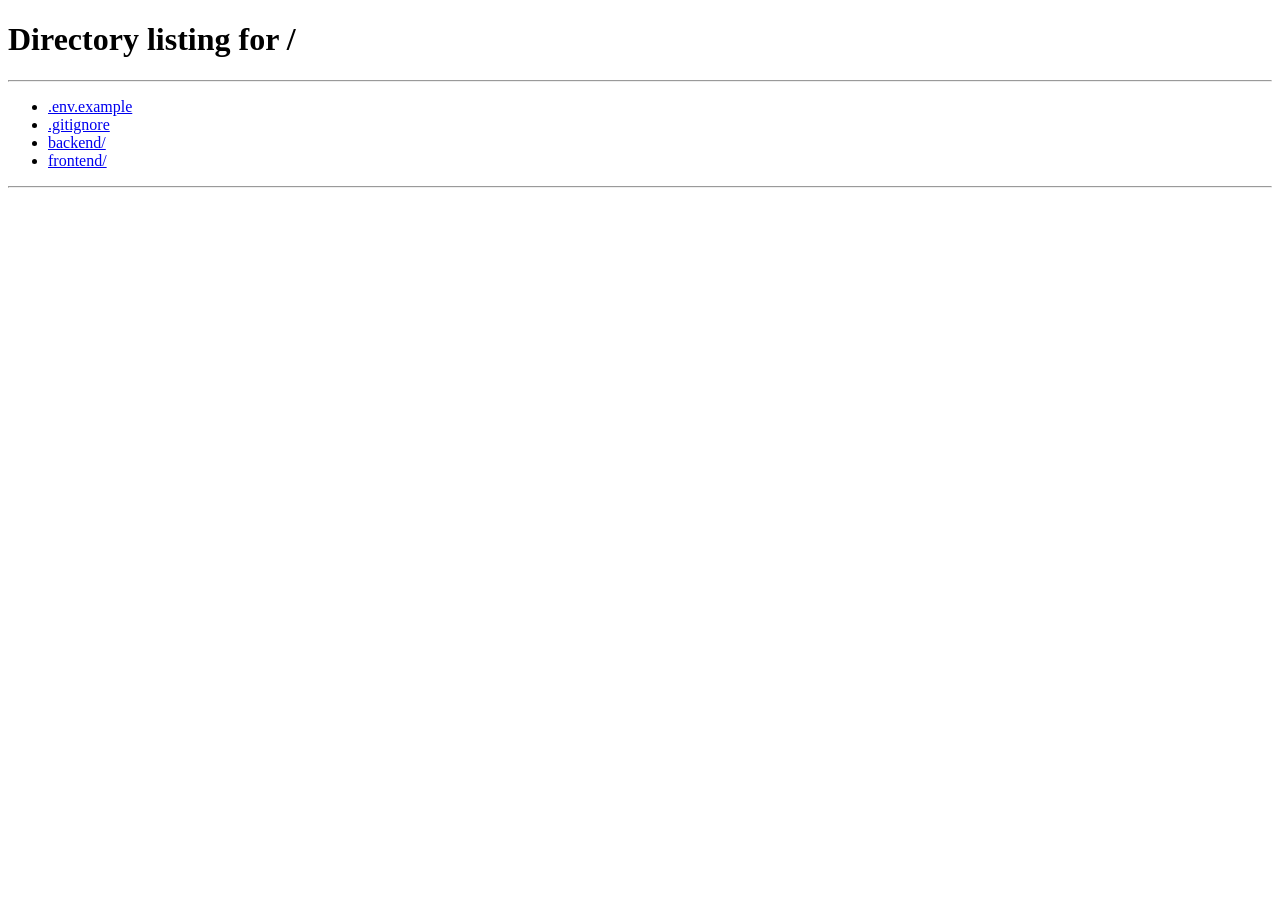
==== frontend/dashboard.html @ 0560c4c4 "feat: implement auth gate, merchant data isolation, compliance rules, and visual updates" ====
<!DOCTYPE html>
<html lang="en">
<head>
  <script>
    (function() {
      const token = sessionStorage.getItem("reclaim_token");
      if (!token) {
        window.location.href = "/";
      }
    })();
  </script>
  <meta charset="UTF-8" />
  <meta name="viewport" content="width=device-width, initial-scale=1.0" />
  <title>reclaim. — AI Revenue Recovery Dashboard</title>
  <meta name="description" content="Production-grade AI agent that detects failed payments, diagnoses root cause, and recovers lost revenue automatically." />
  <link rel="preconnect" href="https://fonts.googleapis.com" />
  <link rel="preconnect" href="https://fonts.gstatic.com" crossorigin />
  <link href="https://fonts.googleapis.com/css2?family=Inter:wght@300;400;500;600;700;800&family=JetBrains+Mono:wght@400;500&display=swap" rel="stylesheet" />
  <link rel="stylesheet" href="/static/style.css?v=3" />
  <style>
    /* Pulse ring animation for voice assistant */
    @keyframes pulse-ring {
      0% { transform: scale(0.95); box-shadow: 0 0 0 0 rgba(124,58,237,0.7); }
      70% { transform: scale(1); box-shadow: 0 0 0 10px rgba(124,58,237,0); }
      100% { transform: scale(0.95); box-shadow: 0 0 0 0 rgba(124,58,237,0); }
    }
  </style>
</head>
<body>

  <!-- ── Sidebar ─────────────────────────────────────── -->
  <aside class="sidebar">
    <div class="sidebar-logo">
      <div class="logo-mark">r</div>
      <div>
        <div class="logo-name">reclaim<span style="color:var(--primary)">.</span></div>
        <div class="logo-sub">Revenue Recovery</div>
      </div>
    </div>

    <nav class="sidebar-nav">
      <div class="nav-section-label">Dashboard</div>
      <a class="nav-item active" href="#overview" onclick="switchTab('overview',this)">
        <svg width="16" height="16" viewBox="0 0 24 24" fill="none" stroke="currentColor" stroke-width="2"><rect x="3" y="3" width="7" height="7"/><rect x="14" y="3" width="7" height="7"/><rect x="14" y="14" width="7" height="7"/><rect x="3" y="14" width="7" height="7"/></svg>
        Overview
      </a>
      <a class="nav-item" href="#feed" onclick="switchTab('feed',this)">
        <svg width="16" height="16" viewBox="0 0 24 24" fill="none" stroke="currentColor" stroke-width="2"><path d="M21 15a2 2 0 0 1-2 2H7l-4 4V5a2 2 0 0 1 2-2h14a2 2 0 0 1 2 2z"/></svg>
        AI Decision Feed
      </a>
      <a class="nav-item" href="#transactions" onclick="switchTab('transactions',this)">
        <svg width="16" height="16" viewBox="0 0 24 24" fill="none" stroke="currentColor" stroke-width="2"><line x1="8" y1="6" x2="21" y2="6"/><line x1="8" y1="12" x2="21" y2="12"/><line x1="8" y1="18" x2="21" y2="18"/><line x1="3" y1="6" x2="3.01" y2="6"/><line x1="3" y1="12" x2="3.01" y2="12"/><line x1="3" y1="18" x2="3.01" y2="18"/></svg>
        Transactions
      </a>
      <a class="nav-item" href="#compliance" onclick="switchTab('compliance',this)">
        <svg width="16" height="16" viewBox="0 0 24 24" fill="none" stroke="currentColor" stroke-width="2"><path d="M12 22s8-4 8-10V5l-8-3-8 3v7c0 6 8 10 8 10z"/></svg>
        Compliance
      </a>

      <div class="nav-section-label" style="margin-top:1.5rem">System</div>
      <a class="nav-item" href="#audit" onclick="switchTab('audit',this)">
        <svg width="16" height="16" viewBox="0 0 24 24" fill="none" stroke="currentColor" stroke-width="2"><path d="M14 2H6a2 2 0 0 0-2 2v16a2 2 0 0 0 2 2h12a2 2 0 0 0 2-2V8z"/><polyline points="14 2 14 8 20 8"/></svg>
        Audit Trail
      </a>
    </nav>

    <div class="sidebar-footer">
      <div class="api-status" id="api-status">
        <span class="status-dot"></span>
        <span id="status-text">Checking...</span>
      </div>
      <div class="sidebar-version">reclaim. v2.0 · Track 03</div>
    </div>
  </aside>

  <!-- ── Main Content ────────────────────────────────── -->
  <div class="layout">

    <!-- Top Bar -->
    <header class="topbar">
      <div class="topbar-left">
        <h1 class="page-title" id="page-title">Overview</h1>
        <span class="page-badge" id="page-badge">AI Revenue Recovery</span>
      </div>
      <div class="topbar-right">
        <button class="btn btn-outline" id="btn-load" onclick="loadTransactions()">
          <svg width="15" height="15" viewBox="0 0 24 24" fill="none" stroke="currentColor" stroke-width="2"><path d="M21 15v4a2 2 0 0 1-2 2H5a2 2 0 0 1-2-2v-4"/><polyline points="17 8 12 3 7 8"/><line x1="12" y1="3" x2="12" y2="15"/></svg>
          Load Payments
        </button>
        <button class="btn btn-primary" id="btn-recover" onclick="runRecovery()" disabled>
          <svg width="15" height="15" viewBox="0 0 24 24" fill="none" stroke="currentColor" stroke-width="2"><polygon points="5 3 19 12 5 21 5 3"/></svg>
          Run Agent
        </button>
        <button class="btn btn-primary" id="btn-simulate" onclick="runSimulation()" style="background: var(--success); border-color: var(--success);">
          <svg width="15" height="15" viewBox="0 0 24 24" fill="none" stroke="currentColor" stroke-width="2"><polygon points="5 3 19 12 5 21 5 3"/></svg>
          Run Demo Simulation
        </button>
        <button class="btn btn-ghost" onclick="resetData()">Reset</button>
        <div class="merchant-profile-strip" style="display:flex; align-items:center; gap:0.75rem; margin-left:1rem; border-left:1px solid rgba(255,255,255,0.1); padding-left:1rem;">
          <span id="merchant-name-display" style="font-size:0.88rem; font-weight:600; color:white">Loading Profile...</span>
          <button class="btn btn-ghost" onclick="logout()" style="color:#EF4444; padding:0.4rem 0.75rem;">Logout</button>
        </div>
      </div>
    </header>

    <!-- ── TAB: Overview ──────────────────────────────── -->
    <div class="tab-content active" id="tab-overview">

      <!-- Hero Metrics -->
      <div class="metrics-bar">
        <div class="metric-card metric-primary">
          <div class="metric-label">Revenue Recovered</div>
          <div class="metric-value" id="m-recovered">₹0</div>
          <div class="metric-sub" id="m-recovered-sub">0 transactions</div>
        </div>
        <div class="metric-card">
          <div class="metric-label">Recovery Rate</div>
          <div class="metric-value" id="m-rate">0%</div>
          <div class="metric-progress"><div class="metric-progress-bar" id="m-rate-bar" style="width:0%"></div></div>
        </div>
        <div class="metric-card">
          <div class="metric-label">Revenue at Risk</div>
          <div class="metric-value metric-risk" id="m-risk">₹0</div>
          <div class="metric-sub" id="m-risk-sub">0 failed payments</div>
        </div>
        <div class="metric-card">
          <div class="metric-label">Avg Recovery Time</div>
          <div class="metric-value" id="m-time">—</div>
          <div class="metric-sub">per transaction</div>
        </div>
      </div>

      <!-- Recovery Funnel + Comparison -->
      <div class="two-col">

        <!-- Recovery Funnel -->
        <div class="card">
          <div class="card-header">
            <h2 class="card-title">Recovery Funnel</h2>
            <span class="card-hint">Transaction flow through the AI agent</span>
          </div>
          <div class="card-body">
            <div class="funnel" id="funnel">
              <div class="funnel-step funnel-total">
                <div class="funnel-label">Total Detected</div>
                <div class="funnel-count" id="f-total">0</div>
                <div class="funnel-bar" style="width:100%; background:#e2e8f0"></div>
              </div>
              <div class="funnel-arrow">↓</div>
              <div class="funnel-step funnel-actionable">
                <div class="funnel-label">Actionable</div>
                <div class="funnel-count" id="f-actionable">0</div>
                <div class="funnel-bar funnel-bar-blue" id="f-actionable-bar" style="width:0%"></div>
              </div>
              <div class="funnel-arrow">↓</div>
              <div class="funnel-step funnel-recovered">
                <div class="funnel-label">Recovered</div>
                <div class="funnel-count funnel-count-green" id="f-recovered">0</div>
                <div class="funnel-bar funnel-bar-green" id="f-recovered-bar" style="width:0%"></div>
              </div>
              <div class="funnel-arrow">↓</div>
              <div class="funnel-step">
                <div class="funnel-label">Revenue Recovered</div>
                <div class="funnel-count funnel-count-primary" id="f-revenue">₹0</div>
              </div>
            </div>
          </div>
        </div>

        <!-- Comparison Panel -->
        <div class="card">
          <div class="card-header">
            <h2 class="card-title">Impact vs. Without Agent</h2>
            <span class="card-hint">Quantified AI uplift</span>
          </div>
          <div class="card-body">
            <div class="comparison">
              <div class="comparison-row">
                <div class="comparison-label">
                  <span class="comparison-dot dot-grey"></span>
                  Without Agent
                </div>
                <div class="comparison-bar-wrap">
                  <div class="comparison-bar bar-grey" style="width:4%"></div>
                </div>
                <div class="comparison-value">₹0</div>
              </div>
              <div class="comparison-row">
                <div class="comparison-label">
                  <span class="comparison-dot dot-green"></span>
                  With reclaim.
                </div>
                <div class="comparison-bar-wrap">
                  <div class="comparison-bar bar-green" id="comp-bar" style="width:0%"></div>
                </div>
                <div class="comparison-value" id="comp-value">₹0</div>
              </div>
              <div class="comparison-uplift" id="comp-uplift">
                Run the recovery agent to see your uplift ↗
              </div>
            </div>

            <div class="divider"></div>

            <!-- Action Breakdown -->
            <div class="action-breakdown" id="action-breakdown">
              <div class="ab-title">Actions Taken</div>
              <div class="ab-rows" id="ab-rows">
                <div class="empty-hint">No actions yet</div>
              </div>
            </div>

            <div class="divider"></div>

            <!-- Source Breakdown -->
            <div class="action-breakdown" id="source-breakdown">
              <div class="ab-title">Source Recovery Impact</div>
              <div class="ab-rows" id="sb-rows">
                <div class="empty-hint">No source stats yet</div>
              </div>
            </div>

          </div>
        </div>
      </div>

      <!-- Failure Type Breakdown -->
      <div class="card">
        <div class="card-header">
          <h2 class="card-title">Failure Breakdown</h2>
          <span class="card-hint">by failure type</span>
        </div>
        <div class="card-body">
          <div class="failure-grid" id="failure-grid">
            <div class="empty-hint">Load transactions to see breakdown</div>
          </div>
        </div>
      </div>

    </div>

    <!-- ── TAB: AI Decision Feed ──────────────────────── -->
    <div class="tab-content" id="tab-feed">
      <div class="card card-full">
        <div class="card-header">
          <h2 class="card-title">AI Decision Feed</h2>
          <span class="card-hint">Real-time reasoning for every recovery action</span>
        </div>
        <div class="card-body no-pad">
          <div class="feed-list" id="feed-list">
            <div class="empty-state">
              <div class="empty-icon">🤖</div>
              <div class="empty-title">No decisions yet</div>
              <div class="empty-sub">Run the recovery agent to see AI reasoning for each transaction</div>
            </div>
          </div>
        </div>
      </div>
    </div>

    <!-- ── TAB: Transactions ──────────────────────────── -->
    <div class="tab-content" id="tab-transactions">
      <div class="card card-full">
        <div class="card-header">
          <h2 class="card-title">Transaction Ledger</h2>
          <div class="table-controls">
            <select class="filter-select" id="filter-source" onchange="applyFilters()">
              <option value="">All Sources</option>
              <option value="payment">Payments</option>
              <option value="checkout">Checkouts</option>
              <option value="subscription">Subscriptions</option>
              <option value="invoice">Invoices</option>
            </select>
            <select class="filter-select" id="filter-status" onchange="applyFilters()">
              <option value="">All Status</option>
              <option value="FAILED">Failed</option>
              <option value="RECOVERED">Recovered</option>
              <option value="ESCALATED">Escalated</option>
              <option value="EXHAUSTED">Exhausted</option>
            </select>
            <select class="filter-select" id="filter-type" onchange="applyFilters()">
              <option value="">All Types</option>
              <!-- Payments -->
              <option value="BANK_DOWNTIME">Bank Downtime</option>
              <option value="NETWORK_TIMEOUT">Network Timeout</option>
              <option value="UPI_TIMEOUT">UPI Timeout</option>
              <option value="INSUFFICIENT_FUNDS">Insufficient Funds</option>
              <option value="CARD_EXPIRED">Card Expired</option>
              <option value="WRONG_CVV">Wrong CVV</option>
              <option value="LIMIT_EXCEEDED">Limit Exceeded</option>
              <option value="MANDATE_FAILED">Mandate Failed</option>
              <option value="FRAUD_FLAGGED">Fraud Flagged</option>
              <option value="CARD_BLOCKED">Card Blocked</option>
              <!-- Checkouts -->
              <option value="PRICE_DROP_OFF">Price Drop-Off</option>
              <option value="FRICTION_DROP_OFF">Friction Drop-Off</option>
              <option value="DISTRACTION_DROP_OFF">Distraction Drop-Off</option>
              <!-- Subs & Invoices -->
              <option value="WILL_PAY_SOON">Will Pay Soon</option>
              <option value="NEED_REMINDER">Need Reminder</option>
              <option value="HIGH_RISK_DEFAULT">High Risk Default</option>
            </select>
          </div>
        </div>
        <div class="card-body no-pad">
          <table class="data-table" id="txn-table">
            <thead>
              <tr>
                <th onclick="sortTable('customer_name')">Customer <span class="sort-icon">↕</span></th>
                <th onclick="sortTable('source_type')">Source <span class="sort-icon">↕</span></th>
                <th onclick="sortTable('failure_type')">Issue <span class="sort-icon">↕</span></th>
                <th onclick="sortTable('risk_score')">Risk Score <span class="sort-icon">↕</span></th>
                <th>AI Action</th>
                <th onclick="sortTable('status')">Status <span class="sort-icon">↕</span></th>
                <th onclick="sortTable('amount')">Amount <span class="sort-icon">↕</span></th>
              </tr>
            </thead>
            <tbody id="txn-tbody">
              <tr><td colspan="7" class="table-empty">
                <div class="empty-state"><div class="empty-icon">💳</div><div class="empty-title">Load transactions to begin</div></div>
              </td></tr>
            </tbody>
          </table>
        </div>
      </div>
    </div>

    <!-- ── TAB: Compliance ────────────────────────────── -->
    <div class="tab-content" id="tab-compliance">
      <div class="card card-full">
        <div class="card-header">
          <h2 class="card-title">Compliance Panel</h2>
          <span class="card-hint">Enforcement of stop rules and escalation protocol</span>
        </div>
        <div class="card-body">

          <div class="compliance-grid" id="compliance-grid">
            <div class="compliance-stat">
              <div class="cs-icon cs-icon-red">🛡️</div>
              <div class="cs-value" id="c-fraud">0</div>
              <div class="cs-label">Fraud Flagged / DNC Blocked</div>
            </div>
            <div class="compliance-stat">
              <div class="cs-icon cs-icon-orange">⚠️</div>
              <div class="cs-value" id="c-escalated">0</div>
              <div class="cs-label">Escalated to Human</div>
            </div>
            <div class="compliance-stat">
              <div class="cs-icon cs-icon-grey">🔒</div>
              <div class="cs-value" id="c-stopped">0</div>
              <div class="cs-label">Stop Rules Applied</div>
            </div>
            <div class="compliance-stat">
              <div class="cs-icon cs-icon-blue">📋</div>
              <div class="cs-value" id="c-p2p">0</div>
              <div class="cs-label">Promise-to-Pay Created</div>
            </div>
          </div>

          <div class="compliance-notice">
            <svg width="16" height="16" viewBox="0 0 24 24" fill="none" stroke="currentColor" stroke-width="2"><circle cx="12" cy="12" r="10"/><line x1="12" y1="8" x2="12" y2="12"/><line x1="12" y1="16" x2="12.01" y2="16"/></svg>
            All fraud-flagged and card-blocked transactions are <strong>never retried</strong>. Outreach frequency is capped at a maximum of 3 contacts per user with a minimum 30-minute cooldown window. Do-Not-Contact (DNC) list enforced automatically.
          </div>

          <div class="card-header" style="padding: 1.25rem 0 0.75rem; border:none; margin-top: 1rem">
            <h3 class="card-title" style="font-size:0.9rem">Compliance Events</h3>
          </div>
          <div id="compliance-events">
            <div class="empty-hint">No compliance events yet</div>
          </div>
        </div>
      </div>
    </div>

    <!-- ── TAB: Audit Trail ───────────────────────────── -->
    <div class="tab-content" id="tab-audit">
      <div class="card card-full">
        <div class="card-header">
          <h2 class="card-title">Audit Trail</h2>
          <div style="display:flex;gap:0.75rem;align-items:center">
            <span class="card-badge" id="audit-count-badge">0 events</span>
            <button class="btn btn-ghost btn-sm" onclick="loadAuditTrail()">Refresh</button>
          </div>
        </div>
        <div class="card-body no-pad">
          <div class="audit-list" id="audit-list">
            <div class="empty-state" style="padding:3rem">
              <div class="empty-icon">📋</div>
              <div class="empty-title">Audit trail will appear after recovery runs</div>
            </div>
          </div>
        </div>
      </div>
    </div>

  </div><!-- /.layout -->

  <!-- ── Progress Drawer ────────────────────────────── -->
  <div class="progress-drawer" id="progress-drawer">
    <div class="pd-header">
      <div class="pd-title">
        <span class="pd-spinner"></span>
        Recovery Agent Running
      </div>
      <div class="pd-pct" id="pd-pct">0%</div>
    </div>
    <div class="pd-bar-outer"><div class="pd-bar-inner" id="pd-bar" style="width:0%"></div></div>
    <div class="pd-log" id="pd-log"></div>
  </div>

  <!-- ── Transaction Detail Modal ───────────────────── -->
  <div class="modal-overlay" id="modal-overlay" onclick="closeModal()">
    <div class="modal" onclick="event.stopPropagation()">
      <div class="modal-header">
        <h3 id="modal-title">Transaction Detail</h3>
        <button class="modal-close" onclick="closeModal()">✕</button>
      </div>
      <div class="modal-body" id="modal-body"></div>
    </div>
  </div>

  <!-- ── Voice Agent Call Modal ─────────────────────── -->
  <div class="modal-overlay" id="voice-modal-overlay" onclick="closeVoiceModal()">
    <div class="modal" onclick="event.stopPropagation()" style="max-width: 450px;">
      <div class="modal-header" style="background: #7C3AED; color: white;">
        <h3 id="voice-modal-title">📞 reclaim. Voice Assistant</h3>
        <button class="modal-close" onclick="closeVoiceModal()" style="color: white; border-color: rgba(255,255,255,0.4); background: transparent;">✕</button>
      </div>
      <div class="modal-body" style="text-align: center; padding: 2rem;">
        <div class="voice-wave" style="margin-bottom: 1.5rem;">
          <span class="dot-ring" style="display:inline-block; width: 64px; height: 64px; border-radius: 50%; background: rgba(124,58,237,0.2); animation: pulse-ring 1.5s infinite; line-height: 64px; font-size: 1.8rem;">🎙️</span>
        </div>
        <h4 id="voice-call-status" style="font-weight: 700; margin-bottom: 0.5rem; color: #1F2937;">Calling customer...</h4>
        <p id="voice-call-contact" style="color: #6B7280; font-size: 0.85rem; margin-bottom: 1.5rem;">+91 98765 43210</p>
        <div id="voice-script-box" style="background: #F5F3FF; border-left: 4px solid #7C3AED; padding: 1rem; border-radius: 6px; text-align: left; font-size: 0.9rem; color: #5B21B6; font-style: italic; margin-bottom: 1.5rem; line-height: 1.5;">
          Loading call script...
        </div>
        <button class="btn btn-outline" onclick="stopVoiceCall()" style="border-color: #DC2626; color: #DC2626; width: 100%;">Hang Up</button>
      </div>
    </div>
  </div>

  <!-- ── Toasts ─────────────────────────────────────── -->
  <div class="toast-stack" id="toast-stack"></div>

  <script src="/static/app.js?v=3"></script>
</body>
</html>
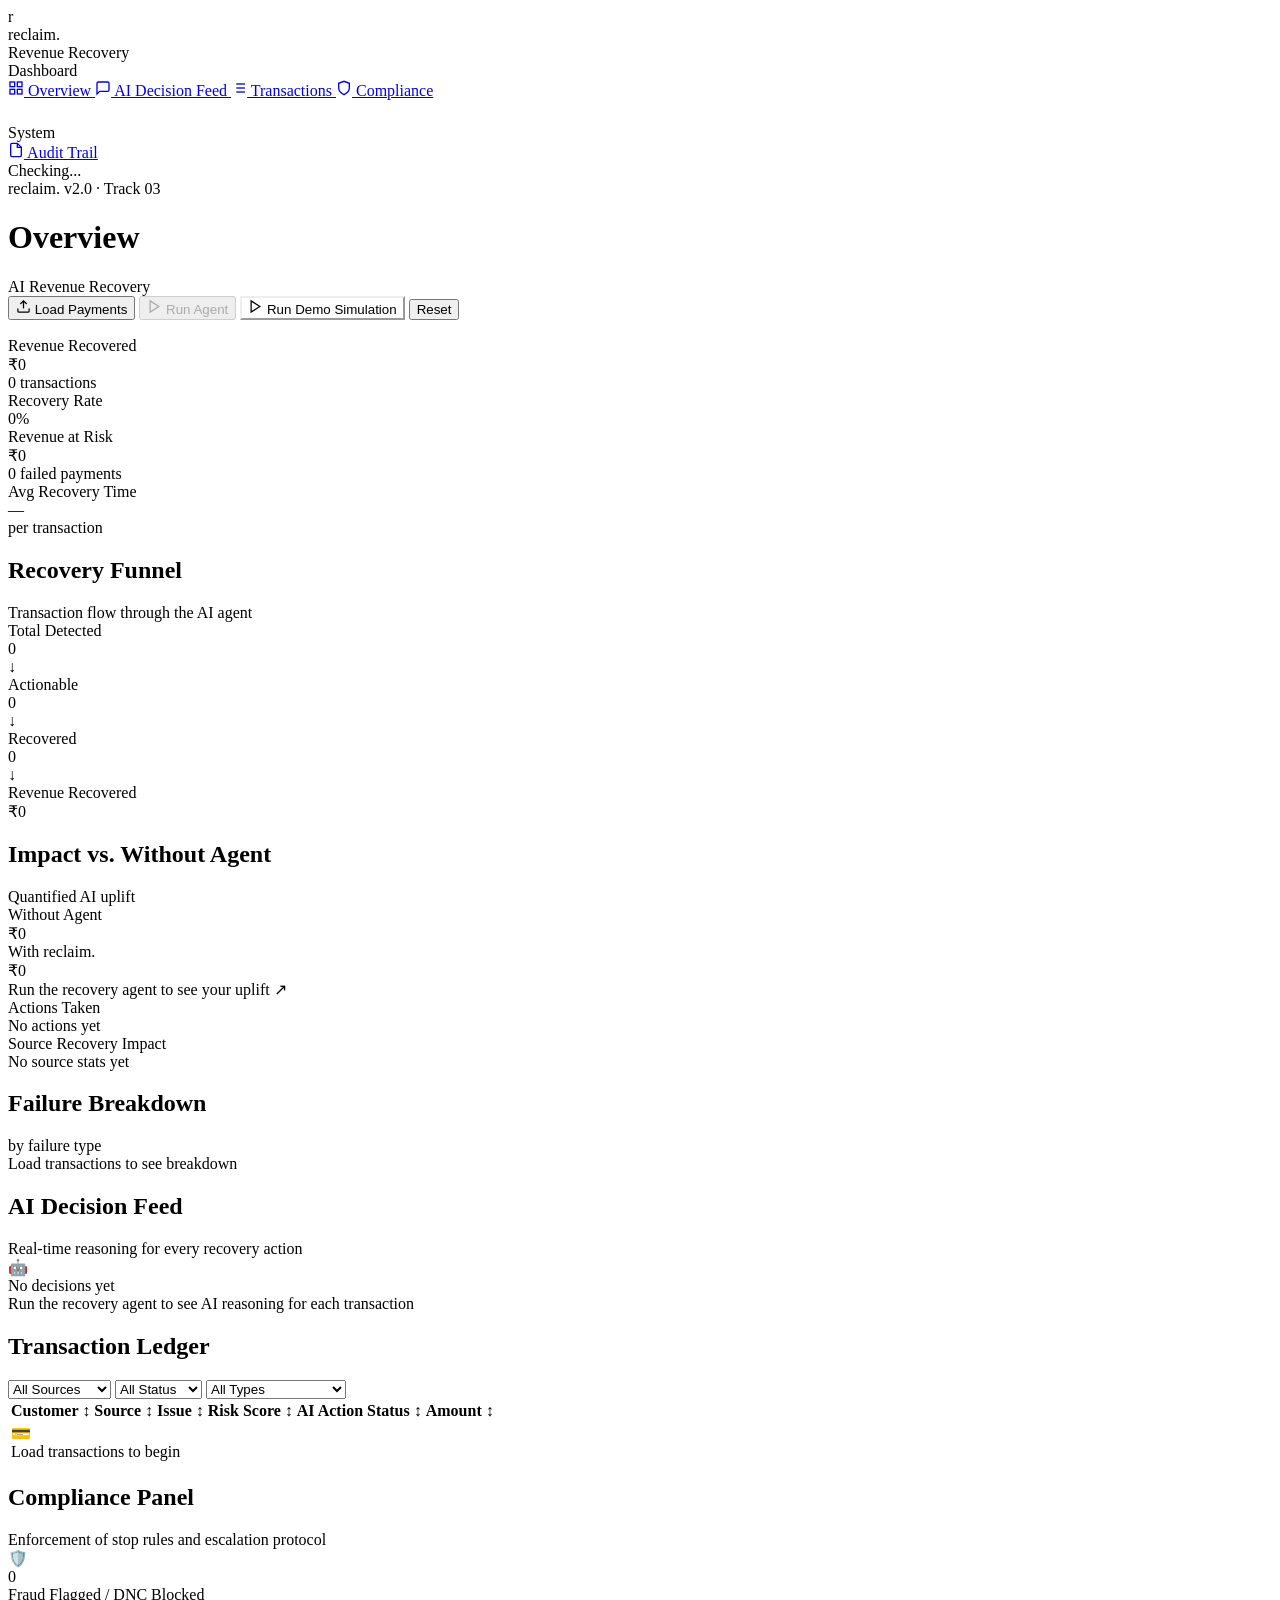
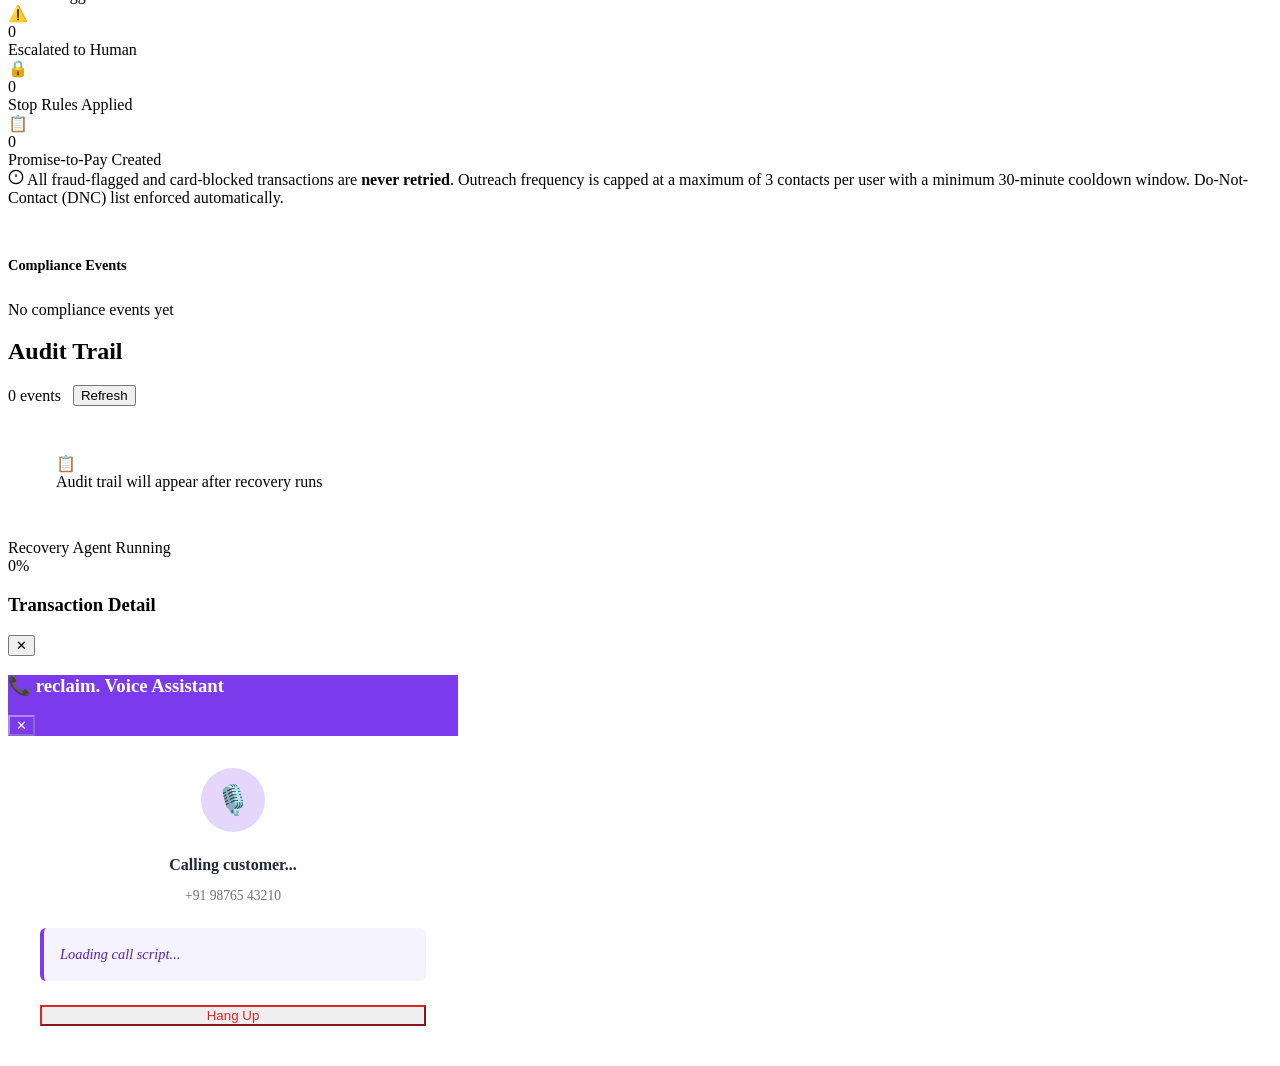
==== commit 26dcba5d: "feat: simplify to single-merchant mode and open access dashboard without login gate" ====
--- a/frontend/dashboard.html
+++ b/frontend/dashboard.html
@@ -1,14 +1,7 @@
 <!DOCTYPE html>
 <html lang="en">
 <head>
-  <script>
-    (function() {
-      const token = sessionStorage.getItem("reclaim_token");
-      if (!token) {
-        window.location.href = "/";
-      }
-    })();
-  </script>
+
   <meta charset="UTF-8" />
   <meta name="viewport" content="width=device-width, initial-scale=1.0" />
   <title>reclaim. — AI Revenue Recovery Dashboard</title>
@@ -98,7 +91,6 @@
         <button class="btn btn-ghost" onclick="resetData()">Reset</button>
         <div class="merchant-profile-strip" style="display:flex; align-items:center; gap:0.75rem; margin-left:1rem; border-left:1px solid rgba(255,255,255,0.1); padding-left:1rem;">
           <span id="merchant-name-display" style="font-size:0.88rem; font-weight:600; color:white">Loading Profile...</span>
-          <button class="btn btn-ghost" onclick="logout()" style="color:#EF4444; padding:0.4rem 0.75rem;">Logout</button>
         </div>
       </div>
     </header>
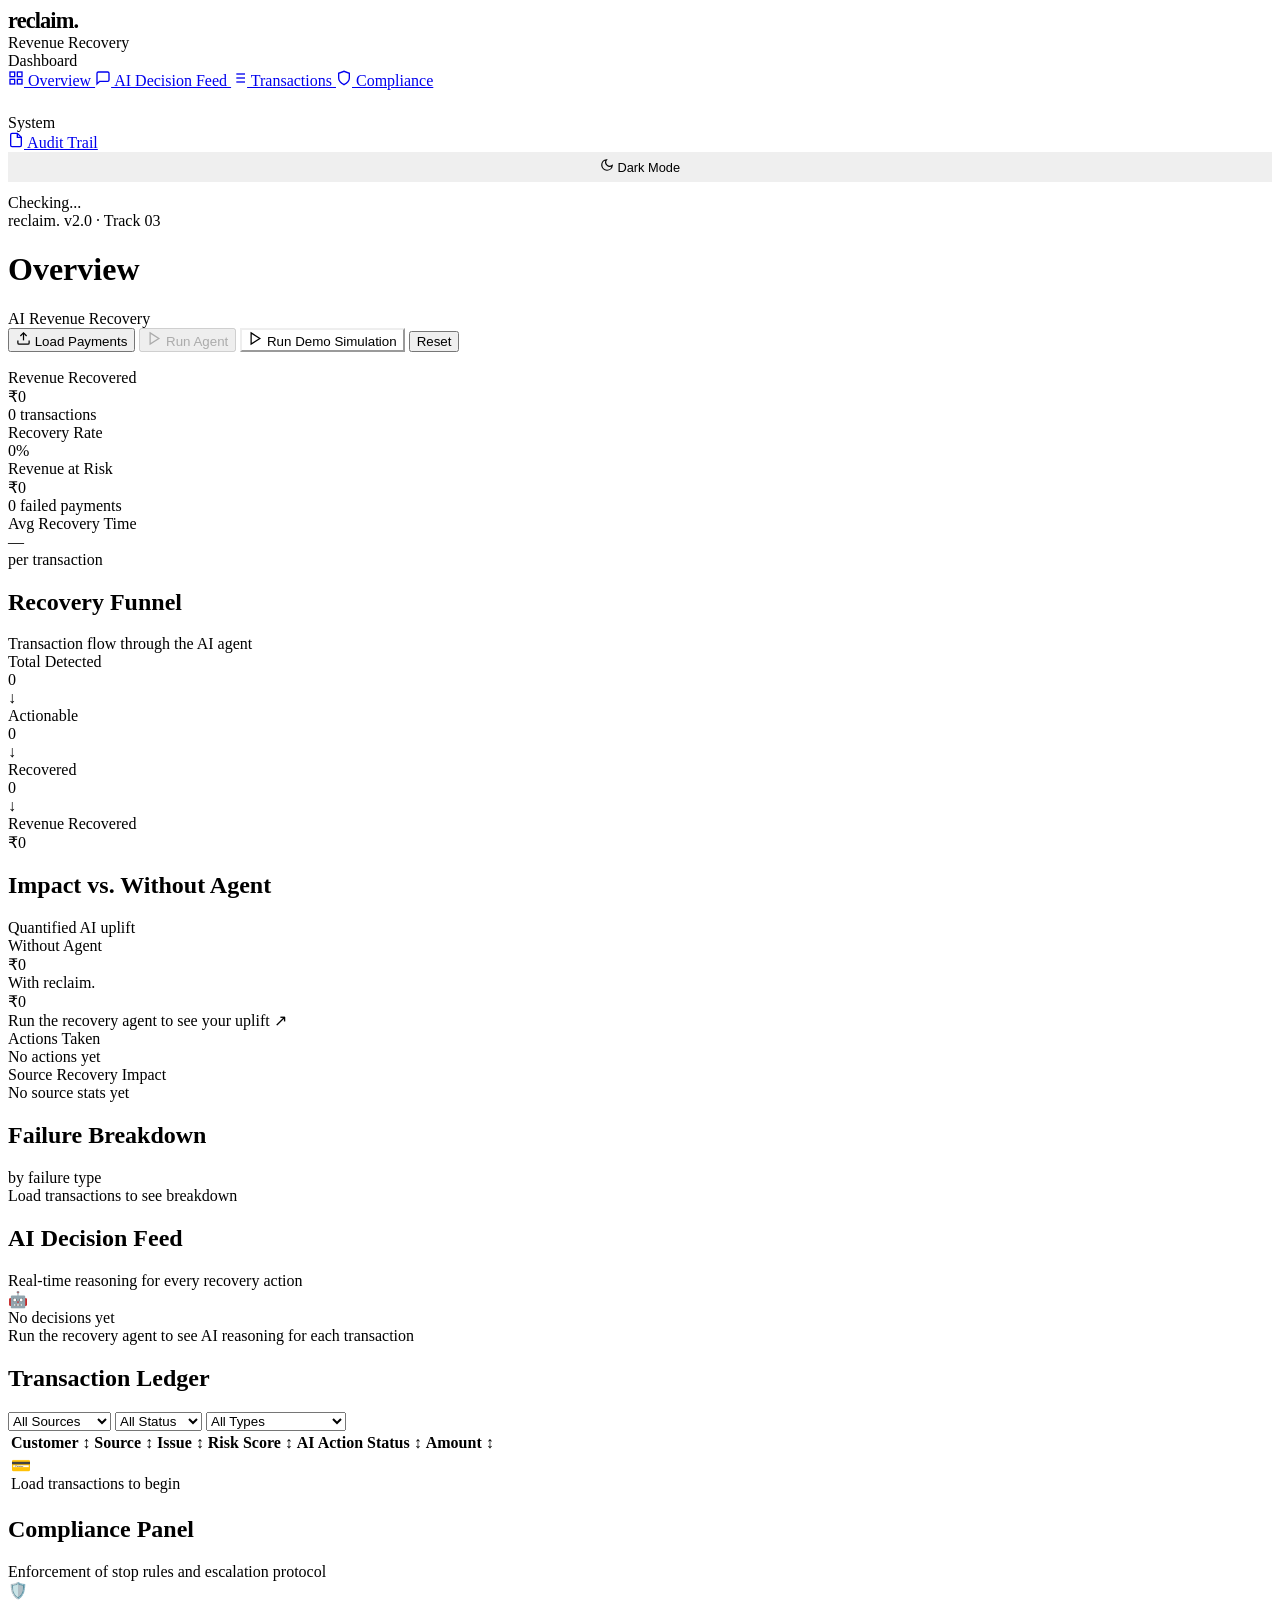
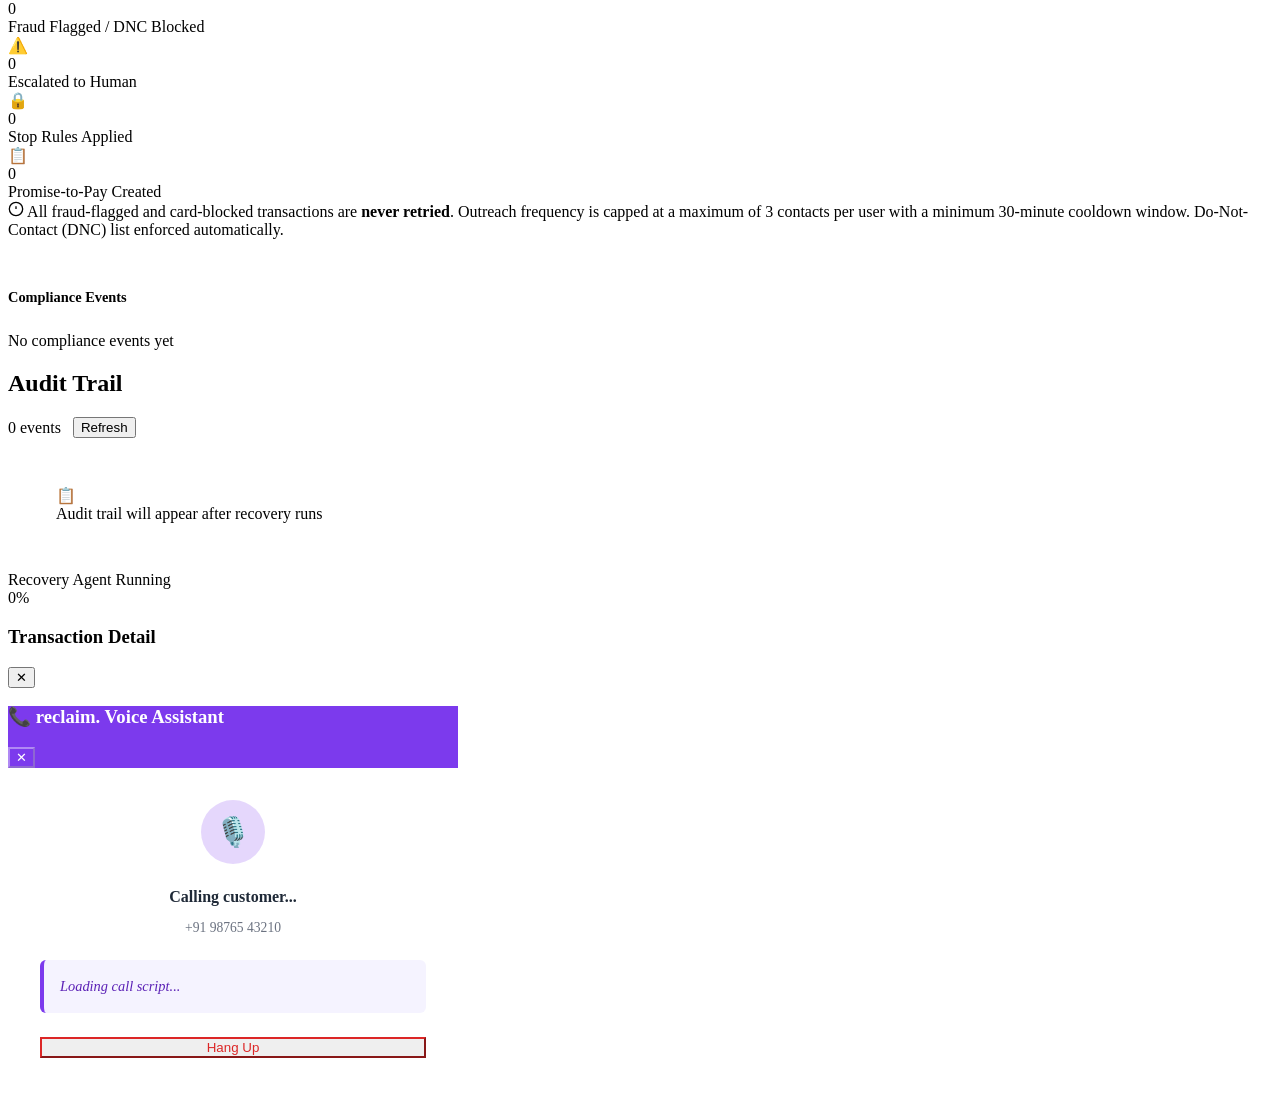
==== commit a6f94934: "feat: add dark mode switch to dashboard and sync sidebar logo with homepage" ====
--- a/frontend/dashboard.html
+++ b/frontend/dashboard.html
@@ -24,9 +24,8 @@
   <!-- ── Sidebar ─────────────────────────────────────── -->
   <aside class="sidebar">
     <div class="sidebar-logo">
-      <div class="logo-mark">r</div>
       <div>
-        <div class="logo-name">reclaim<span style="color:var(--primary)">.</span></div>
+        <div class="logo-name" style="font-size: 1.4rem; font-weight: 900; letter-spacing: -0.04em;">reclaim<span style="color:var(--primary)">.</span></div>
         <div class="logo-sub">Revenue Recovery</div>
       </div>
     </div>
@@ -58,6 +57,10 @@
     </nav>
 
     <div class="sidebar-footer">
+      <button class="btn btn-ghost" id="dark-mode-toggle" onclick="toggleDarkMode()" style="width: 100%; justify-content: flex-start; gap: 0.5rem; margin-bottom: 0.75rem; padding: 0.4rem 0.5rem; font-size: 0.8rem; border: 1px solid var(--border);">
+        <svg id="dark-mode-icon" width="14" height="14" viewBox="0 0 24 24" fill="none" stroke="currentColor" stroke-width="2"><path d="M21 12.79A9 9 0 1 1 11.21 3 7 7 0 0 0 21 12.79z"/></svg>
+        <span id="dark-mode-text">Dark Mode</span>
+      </button>
       <div class="api-status" id="api-status">
         <span class="status-dot"></span>
         <span id="status-text">Checking...</span>
